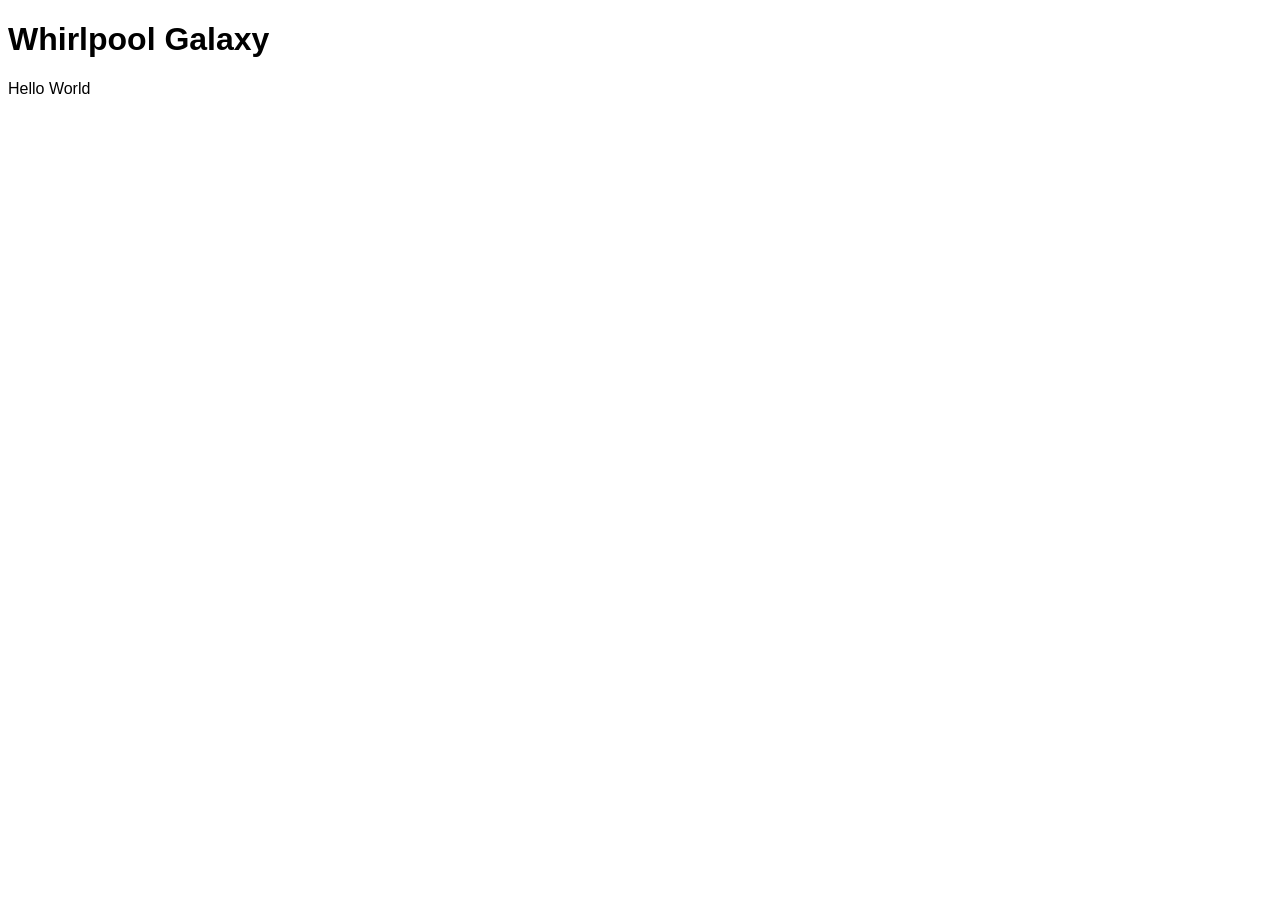
==== index.html @ 4571ea0e "Create index.html" ====
<!DOCTYPE html>
<html lang="en">
<head>
<title>Page Title</title>
<meta charset="UTF-8">
<meta name="viewport" content="width=device-width, initial-scale=1">
<style>
body {
  font-family: Arial, Helvetica, sans-serif;
}
</style>
</head>
<body>

<h1>Whirlpool Galaxy</h1>
<p>Hello World</p>

</body>
</html>
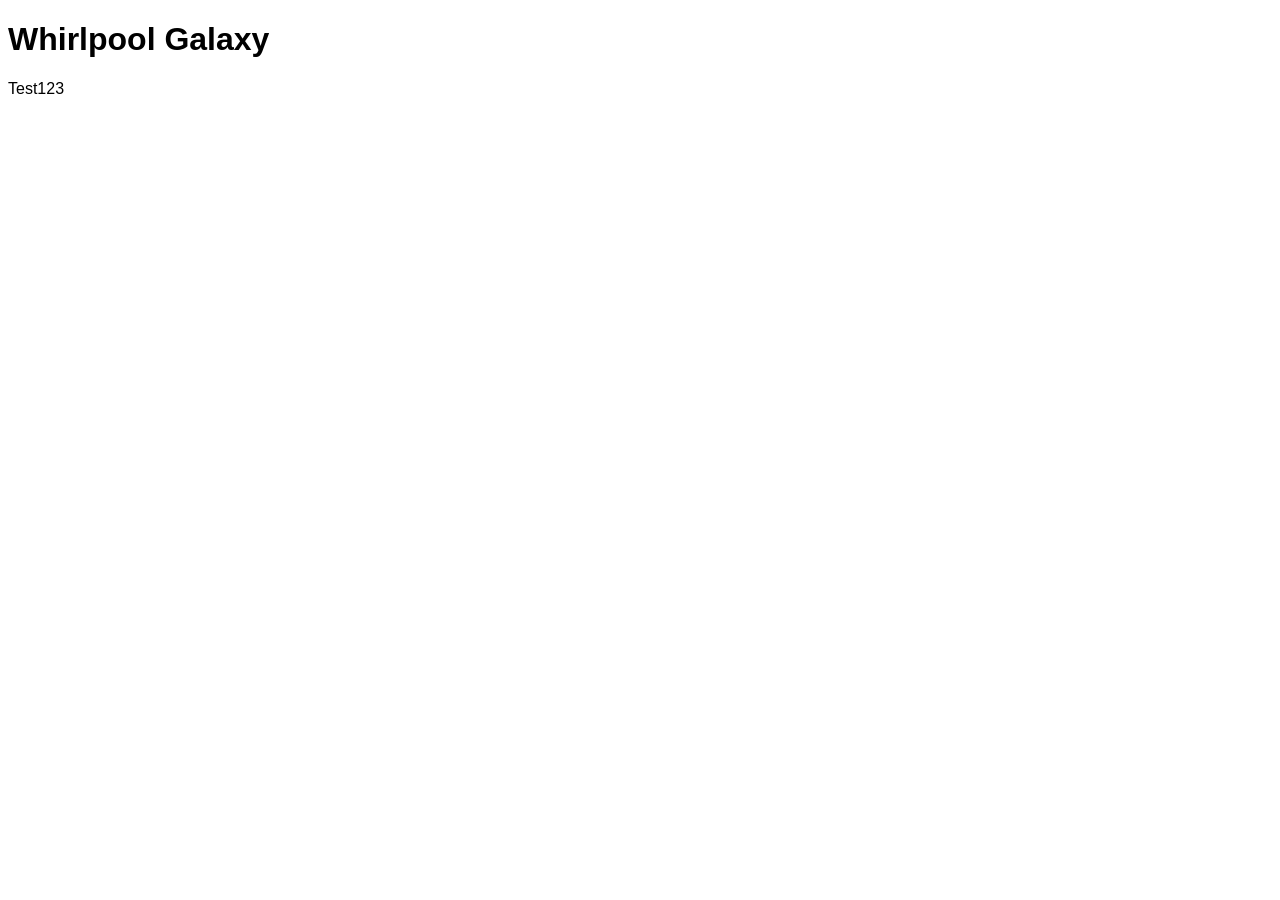
==== commit e3da0e52: "Update index.html" ====
--- a/index.html
+++ b/index.html
@@ -13,7 +13,7 @@
 <body>
 
 <h1>Whirlpool Galaxy</h1>
-<p>Hello World</p>
+<p>Test123</p>
 
 </body>
 </html>
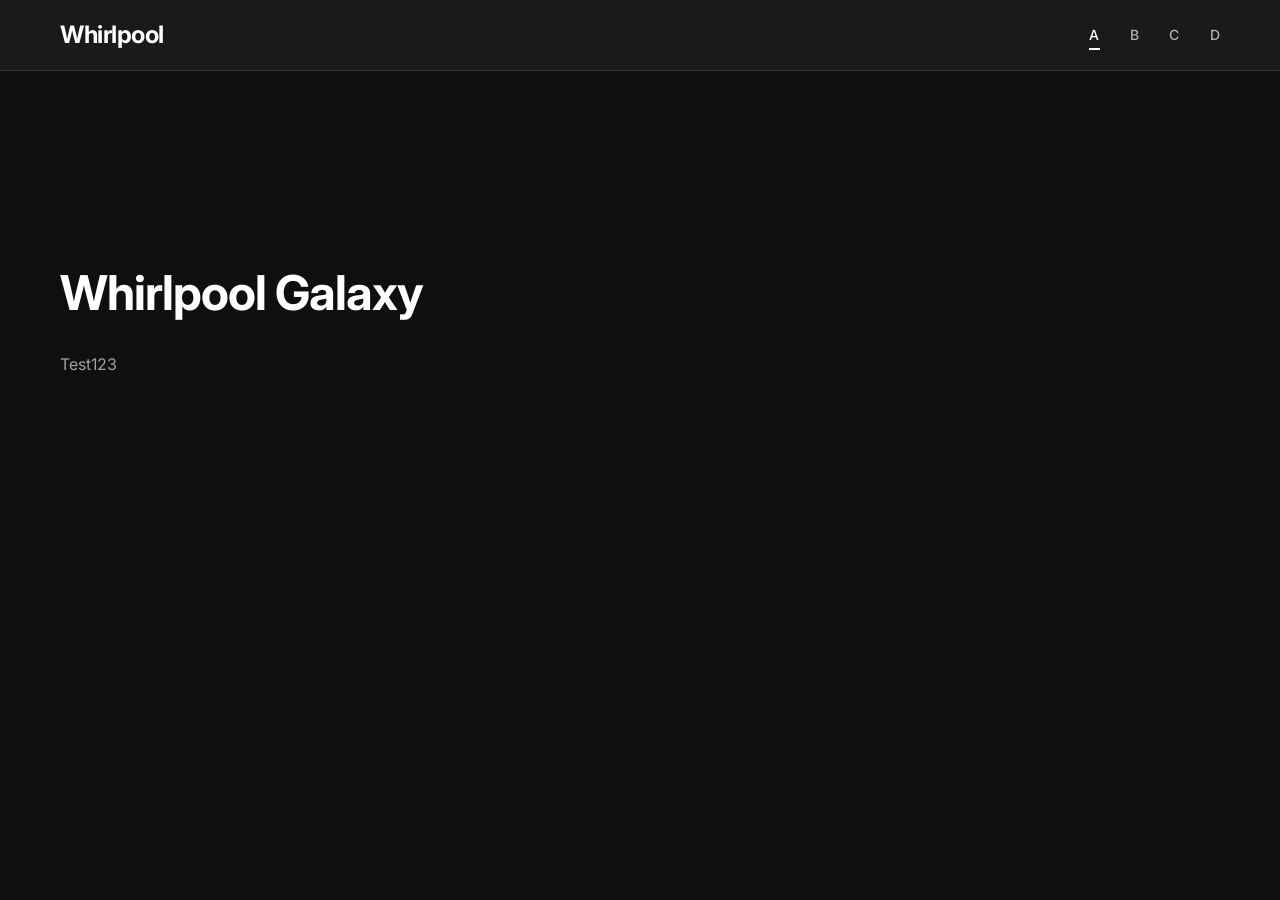
==== commit 2c7a1f79: "Updated index.html with new content on 2026-02-25" ====
--- a/index.html
+++ b/index.html
@@ -1,19 +1,123 @@
 <!DOCTYPE html>
 <html lang="en">
 <head>
-<title>Page Title</title>
+<title>Whirlpool Galaxy</title>
 <meta charset="UTF-8">
 <meta name="viewport" content="width=device-width, initial-scale=1">
+<link href="https://fonts.googleapis.com/css2?family=Inter:wght@400;500;600;700&display=swap" rel="stylesheet">
 <style>
+* {
+  margin: 0;
+  padding: 0;
+  box-sizing: border-box;
+}
+
 body {
-  font-family: Arial, Helvetica, sans-serif;
+  font-family: 'Inter', -apple-system, BlinkMacSystemFont, 'Segoe UI', sans-serif;
+  background-color: #0f0f0f;
+  color: #e0e0e0;
+  line-height: 1.6;
+}
+
+header {
+  background-color: #1a1a1a;
+  border-bottom: 1px solid #333;
+  position: sticky;
+  top: 0;
+  z-index: 100;
+}
+
+nav {
+  max-width: 1200px;
+  margin: 0 auto;
+  display: flex;
+  align-items: center;
+  padding: 0 20px;
+  height: 70px;
+}
+
+.logo {
+  font-size: 24px;
+  font-weight: 700;
+  margin-right: auto;
+  color: #ffffff;
+  letter-spacing: -0.5px;
+}
+
+.nav-links {
+  display: flex;
+  gap: 30px;
+  list-style: none;
+}
+
+.nav-links a {
+  text-decoration: none;
+  color: #b0b0b0;
+  font-weight: 500;
+  font-size: 14px;
+  transition: color 0.3s ease;
+  text-transform: uppercase;
+  letter-spacing: 0.5px;
+}
+
+.nav-links a:hover {
+  color: #ffffff;
+}
+
+.nav-links a.active {
+  color: #ffffff;
+  border-bottom: 2px solid #ffffff;
+  padding-bottom: 5px;
+}
+
+main {
+  max-width: 1200px;
+  margin: 0 auto;
+  padding: 60px 20px;
+}
+
+h1 {
+  font-size: 48px;
+  font-weight: 700;
+  margin-bottom: 20px;
+  color: #ffffff;
+  letter-spacing: -1px;
+}
+
+p {
+  font-size: 16px;
+  color: #a0a0a0;
+  margin-bottom: 30px;
+}
+
+.hero {
+  min-height: 400px;
+  display: flex;
+  flex-direction: column;
+  justify-content: center;
 }
 </style>
 </head>
 <body>
 
-<h1>Whirlpool Galaxy</h1>
-<p>Test123</p>
+<header>
+  <nav>
+    <div class="logo">Whirlpool</div>
+    <ul class="nav-links">
+      <li><a href="#a" class="active">A</a></li>
+      <li><a href="#b">B</a></li>
+      <li><a href="#c">C</a></li>
+      <li><a href="#d">D</a></li>
+    </ul>
+  </nav>
+</header>
+
+<main>
+  <section class="hero">
+    <h1>Whirlpool Galaxy</h1>
+    <p>Test123</p>
+  </section>
+</main>
 
 </body>
-</html>
+</html>
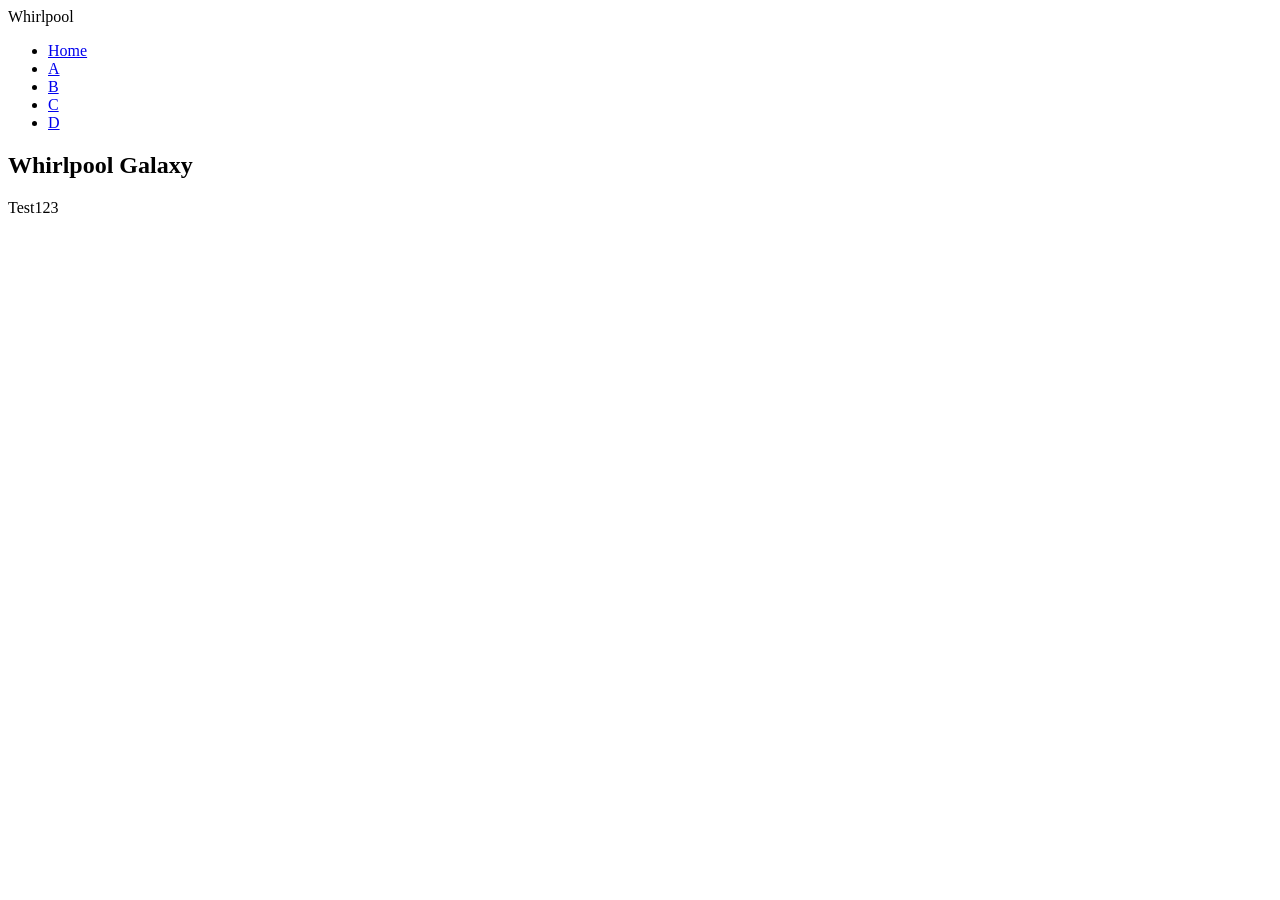
==== commit 24d5b2fd: "Update index.html with new content" ====
--- a/index.html
+++ b/index.html
@@ -5,98 +5,7 @@
 <meta charset="UTF-8">
 <meta name="viewport" content="width=device-width, initial-scale=1">
 <link href="https://fonts.googleapis.com/css2?family=Inter:wght@400;500;600;700&display=swap" rel="stylesheet">
-<style>
-* {
-  margin: 0;
-  padding: 0;
-  box-sizing: border-box;
-}
-
-body {
-  font-family: 'Inter', -apple-system, BlinkMacSystemFont, 'Segoe UI', sans-serif;
-  background-color: #0f0f0f;
-  color: #e0e0e0;
-  line-height: 1.6;
-}
-
-header {
-  background-color: #1a1a1a;
-  border-bottom: 1px solid #333;
-  position: sticky;
-  top: 0;
-  z-index: 100;
-}
-
-nav {
-  max-width: 1200px;
-  margin: 0 auto;
-  display: flex;
-  align-items: center;
-  padding: 0 20px;
-  height: 70px;
-}
-
-.logo {
-  font-size: 24px;
-  font-weight: 700;
-  margin-right: auto;
-  color: #ffffff;
-  letter-spacing: -0.5px;
-}
-
-.nav-links {
-  display: flex;
-  gap: 30px;
-  list-style: none;
-}
-
-.nav-links a {
-  text-decoration: none;
-  color: #b0b0b0;
-  font-weight: 500;
-  font-size: 14px;
-  transition: color 0.3s ease;
-  text-transform: uppercase;
-  letter-spacing: 0.5px;
-}
-
-.nav-links a:hover {
-  color: #ffffff;
-}
-
-.nav-links a.active {
-  color: #ffffff;
-  border-bottom: 2px solid #ffffff;
-  padding-bottom: 5px;
-}
-
-main {
-  max-width: 1200px;
-  margin: 0 auto;
-  padding: 60px 20px;
-}
-
-h1 {
-  font-size: 48px;
-  font-weight: 700;
-  margin-bottom: 20px;
-  color: #ffffff;
-  letter-spacing: -1px;
-}
-
-p {
-  font-size: 16px;
-  color: #a0a0a0;
-  margin-bottom: 30px;
-}
-
-.hero {
-  min-height: 400px;
-  display: flex;
-  flex-direction: column;
-  justify-content: center;
-}
-</style>
+<link rel="stylesheet" href="style.css">
 </head>
 <body>
 
@@ -104,10 +13,11 @@
   <nav>
     <div class="logo">Whirlpool</div>
     <ul class="nav-links">
-      <li><a href="#a" class="active">A</a></li>
-      <li><a href="#b">B</a></li>
-      <li><a href="#c">C</a></li>
-      <li><a href="#d">D</a></li>
+      <li><a href="index.html" class="active">Home</a></li>
+      <li><a href="page-a.html">A</a></li>
+      <li><a href="page-b.html">B</a></li>
+      <li><a href="page-c.html">C</a></li>
+      <li><a href="page-d.html">D</a></li>
     </ul>
   </nav>
 </header>
--- a/style.css
+++ b/style.css
@@ -0,0 +1,11 @@
+.header {
+  padding: 80px; /* some padding */
+  text-align: center; /* center the text */
+  background: #1abc9c; /* green background */
+  color: white; /* white text color */
+}
+
+/* Increase the font size of the <h1> element */
+.header h1 {
+  font-size: 40px;
+}
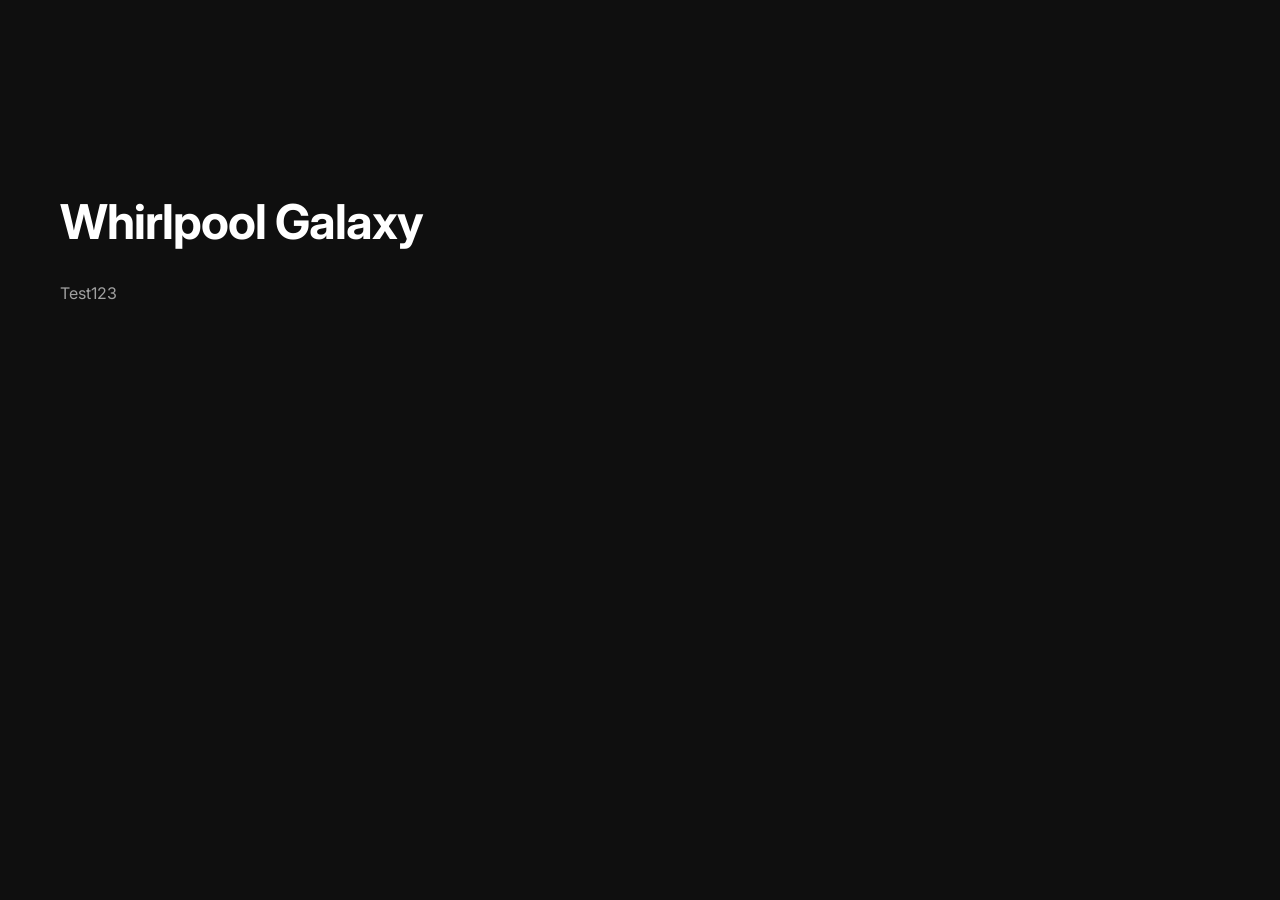
==== commit a8385900: "Remove header and navigation links Removed header navigation section from index.html" ====
--- a/index.html
+++ b/index.html
@@ -9,19 +9,6 @@
 </head>
 <body>
 
-<header>
-  <nav>
-    <div class="logo">Whirlpool</div>
-    <ul class="nav-links">
-      <li><a href="index.html" class="active">Home</a></li>
-      <li><a href="page-a.html">A</a></li>
-      <li><a href="page-b.html">B</a></li>
-      <li><a href="page-c.html">C</a></li>
-      <li><a href="page-d.html">D</a></li>
-    </ul>
-  </nav>
-</header>
-
 <main>
   <section class="hero">
     <h1>Whirlpool Galaxy</h1>
@@ -30,4 +17,4 @@
 </main>
 
 </body>
-</html>+</html>
--- a/style.css
+++ b/style.css
@@ -1,11 +1,90 @@
-.header {
-  padding: 80px; /* some padding */
-  text-align: center; /* center the text */
-  background: #1abc9c; /* green background */
-  color: white; /* white text color */
+* {
+  margin: 0;
+  padding: 0;
+  box-sizing: border-box;
 }
 
-/* Increase the font size of the <h1> element */
-.header h1 {
-  font-size: 40px;
+body {
+  font-family: 'Inter', -apple-system, BlinkMacSystemFont, 'Segoe UI', sans-serif;
+  background-color: #0f0f0f;
+  color: #e0e0e0;
+  line-height: 1.6;
 }
+
+header {
+  background-color: #1a1a1a;
+  border-bottom: 1px solid #333;
+  position: sticky;
+  top: 0;
+  z-index: 100;
+}
+
+nav {
+  max-width: 1200px;
+  margin: 0 auto;
+  display: flex;
+  align-items: center;
+  padding: 0 20px;
+  height: 70px;
+}
+
+.logo {
+  font-size: 24px;
+  font-weight: 700;
+  margin-right: auto;
+  color: #ffffff;
+  letter-spacing: -0.5px;
+}
+
+.nav-links {
+  display: flex;
+  gap: 30px;
+  list-style: none;
+}
+
+.nav-links a {
+  text-decoration: none;
+  color: #b0b0b0;
+  font-weight: 500;
+  font-size: 14px;
+  transition: color 0.3s ease;
+  text-transform: uppercase;
+  letter-spacing: 0.5px;
+}
+
+.nav-links a:hover {
+  color: #ffffff;
+}
+
+.nav-links a.active {
+  color: #ffffff;
+  border-bottom: 2px solid #ffffff;
+  padding-bottom: 5px;
+}
+
+main {
+  max-width: 1200px;
+  margin: 0 auto;
+  padding: 60px 20px;
+}
+
+h1 {
+  font-size: 48px;
+  font-weight: 700;
+  margin-bottom: 20px;
+  color: #ffffff;
+  letter-spacing: -1px;
+}
+
+p {
+  font-size: 16px;
+  color: #a0a0a0;
+  margin-bottom: 30px;
+}
+
+.hero {
+  min-height: 400px;
+  display: flex;
+  flex-direction: column;
+  justify-content: center;
+}
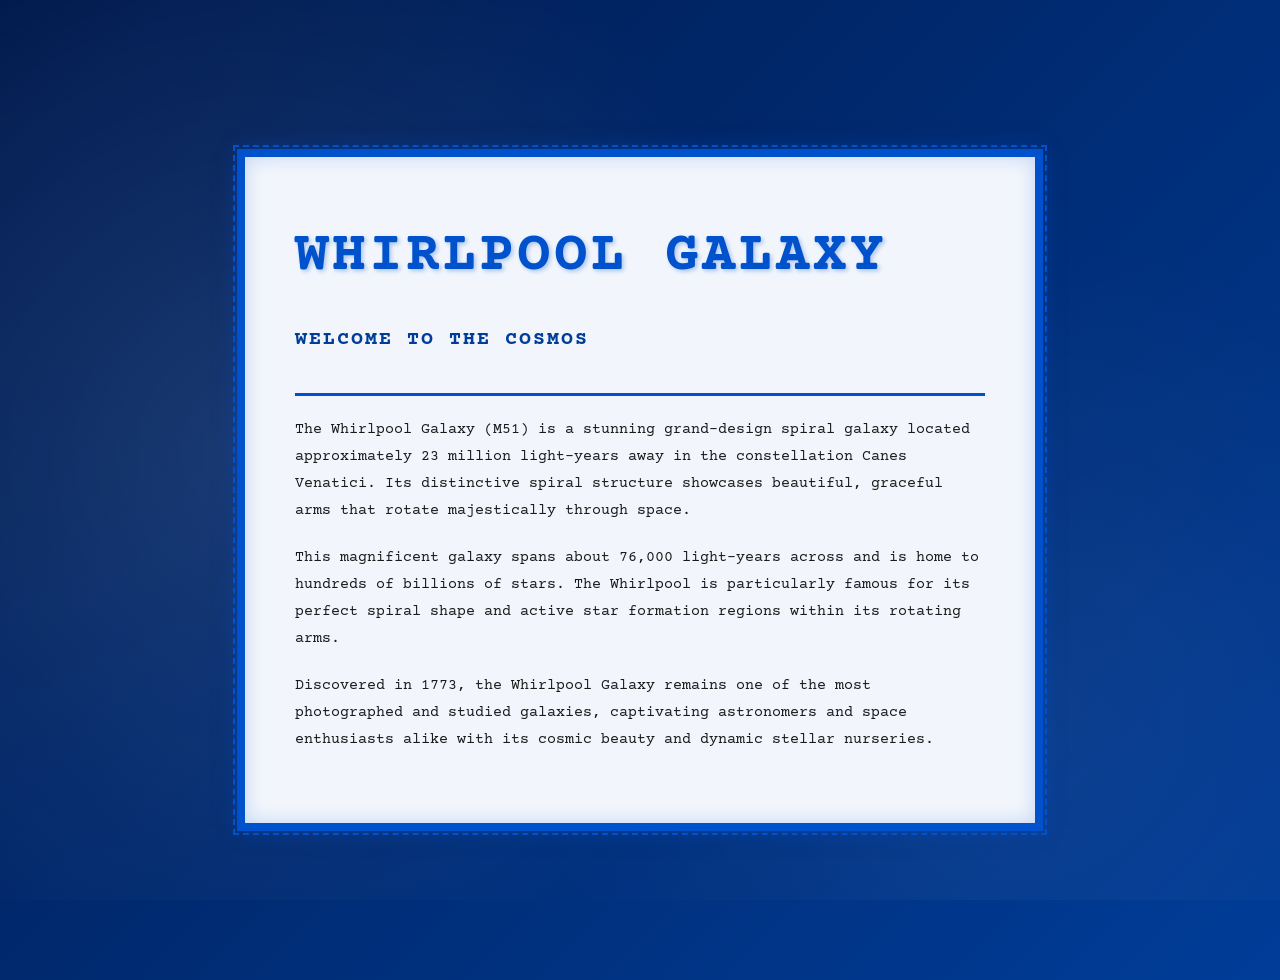
==== commit aefc1f96: "Update index.html with new content" ====
--- a/index.html
+++ b/index.html
@@ -4,17 +4,24 @@
 <title>Whirlpool Galaxy</title>
 <meta charset="UTF-8">
 <meta name="viewport" content="width=device-width, initial-scale=1">
-<link href="https://fonts.googleapis.com/css2?family=Inter:wght@400;500;600;700&display=swap" rel="stylesheet">
+<link href="https://fonts.googleapis.com/css2?family=Courier+Prime:wght@400;700&display=swap" rel="stylesheet">
 <link rel="stylesheet" href="style.css">
 </head>
 <body>
 
 <main>
   <section class="hero">
-    <h1>Whirlpool Galaxy</h1>
-    <p>Test123</p>
+    <div class="hero-content">
+      <h1>WHIRLPOOL GALAXY</h1>
+      <p>Welcome to the Cosmos</p>
+      <div class="info">
+        <p>The Whirlpool Galaxy (M51) is a stunning grand-design spiral galaxy located approximately 23 million light-years away in the constellation Canes Venatici. Its distinctive spiral structure showcases beautiful, graceful arms that rotate majestically through space.</p>
+        <p>This magnificent galaxy spans about 76,000 light-years across and is home to hundreds of billions of stars. The Whirlpool is particularly famous for its perfect spiral shape and active star formation regions within its rotating arms.</p>
+        <p>Discovered in 1773, the Whirlpool Galaxy remains one of the most photographed and studied galaxies, captivating astronomers and space enthusiasts alike with its cosmic beauty and dynamic stellar nurseries.</p>
+      </div>
+    </div>
   </section>
 </main>
 
 </body>
-</html>
+</html>
--- a/style.css
+++ b/style.css
@@ -5,86 +5,140 @@
 }
 
 body {
-  font-family: 'Inter', -apple-system, BlinkMacSystemFont, 'Segoe UI', sans-serif;
-  background-color: #0f0f0f;
-  color: #e0e0e0;
-  line-height: 1.6;
+  font-family: 'Courier Prime', monospace;
+  background: linear-gradient(135deg, #001a4d 0%, #003d99 25%, #0052cc 50%, #003d99 75%, #001a4d 100%);
+  background-size: 400% 400%;
+  animation: poolFlow 15s ease infinite;
+  color: #ffffff;
+  line-height: 1.8;
+  min-height: 100vh;
 }
 
-header {
-  background-color: #1a1a1a;
-  border-bottom: 1px solid #333;
-  position: sticky;
-  top: 0;
-  z-index: 100;
+@keyframes poolFlow {
+  0% { background-position: 0% 50%; }
+  50% { background-position: 100% 50%; }
+  100% { background-position: 0% 50%; }
 }
 
-nav {
-  max-width: 1200px;
-  margin: 0 auto;
-  display: flex;
-  align-items: center;
-  padding: 0 20px;
-  height: 70px;
-}
-
-.logo {
-  font-size: 24px;
-  font-weight: 700;
-  margin-right: auto;
-  color: #ffffff;
-  letter-spacing: -0.5px;
-}
-
-.nav-links {
-  display: flex;
-  gap: 30px;
-  list-style: none;
-}
-
-.nav-links a {
-  text-decoration: none;
-  color: #b0b0b0;
-  font-weight: 500;
-  font-size: 14px;
-  transition: color 0.3s ease;
-  text-transform: uppercase;
-  letter-spacing: 0.5px;
-}
-
-.nav-links a:hover {
-  color: #ffffff;
-}
-
-.nav-links a.active {
-  color: #ffffff;
-  border-bottom: 2px solid #ffffff;
-  padding-bottom: 5px;
+/* Retro water ripple effect overlay */
+body::before {
+  content: '';
+  position: fixed;
+  top: 0;
+  left: 0;
+  width: 100%;
+  height: 100%;
+  background: radial-gradient(circle at 20% 50%, rgba(255, 255, 255, 0.1) 0%, transparent 50%),
+              radial-gradient(circle at 80% 80%, rgba(255, 255, 255, 0.05) 0%, transparent 40%);
+  pointer-events: none;
+  z-index: 1;
 }
 
 main {
-  max-width: 1200px;
+  position: relative;
+  z-index: 2;
+  max-width: 900px;
   margin: 0 auto;
-  padding: 60px 20px;
+  padding: 40px 20px;
+}
+
+.hero {
+  min-height: 100vh;
+  display: flex;
+  align-items: center;
+  justify-content: center;
+}
+
+.hero-content {
+  background: rgba(255, 255, 255, 0.95);
+  color: #001a4d;
+  padding: 50px;
+  border: 5px solid #0052cc;
+  box-shadow: 0 0 20px rgba(0, 82, 204, 0.5), inset 0 0 20px rgba(0, 82, 204, 0.2);
+  max-width: 800px;
+  position: relative;
+}
+
+/* Retro 90s chunky border effect */
+.hero-content::before {
+  content: '';
+  position: absolute;
+  top: -8px;
+  left: -8px;
+  right: -8px;
+  bottom: -8px;
+  background: #0052cc;
+  z-index: -1;
+}
+
+.hero-content::after {
+  content: '';
+  position: absolute;
+  top: -12px;
+  left: -12px;
+  right: -12px;
+  bottom: -12px;
+  border: 2px dashed #0052cc;
+  z-index: -2;
 }
 
 h1 {
-  font-size: 48px;
+  font-size: 56px;
   font-weight: 700;
-  margin-bottom: 20px;
-  color: #ffffff;
-  letter-spacing: -1px;
+  margin-bottom: 15px;
+  color: #0052cc;
+  letter-spacing: 3px;
+  text-shadow: 2px 2px 4px rgba(0, 82, 204, 0.3);
+  text-transform: uppercase;
 }
 
-p {
-  font-size: 16px;
-  color: #a0a0a0;
-  margin-bottom: 30px;
+.hero-content > p:first-of-type {
+  font-size: 20px;
+  color: #003d99;
+  margin-bottom: 35px;
+  font-weight: 700;
+  letter-spacing: 2px;
+  text-transform: uppercase;
 }
 
-.hero {
-  min-height: 400px;
-  display: flex;
-  flex-direction: column;
-  justify-content: center;
+.info {
+  margin-top: 30px;
+}
+
+.info p {
+  font-size: 15px;
+  color: #1a1a1a;
+  margin-bottom: 20px;
+  line-height: 1.8;
+  font-family: 'Courier Prime', monospace;
+}
+
+.info p:first-child {
+  border-top: 3px solid #0052cc;
+  padding-top: 20px;
+}
+
+/* Retro button-like hover effect */
+.hero-content:hover {
+  box-shadow: 0 0 30px rgba(0, 82, 204, 0.8), inset 0 0 30px rgba(0, 82, 204, 0.3);
+}
+
+@media (max-width: 768px) {
+  .hero-content {
+    padding: 30px;
+    border: 4px solid #0052cc;
+  }
+
+  h1 {
+    font-size: 36px;
+    letter-spacing: 2px;
+  }
+
+  .hero-content > p:first-of-type {
+    font-size: 16px;
+  }
+
+  .info p {
+    font-size: 14px;
+  }
 }
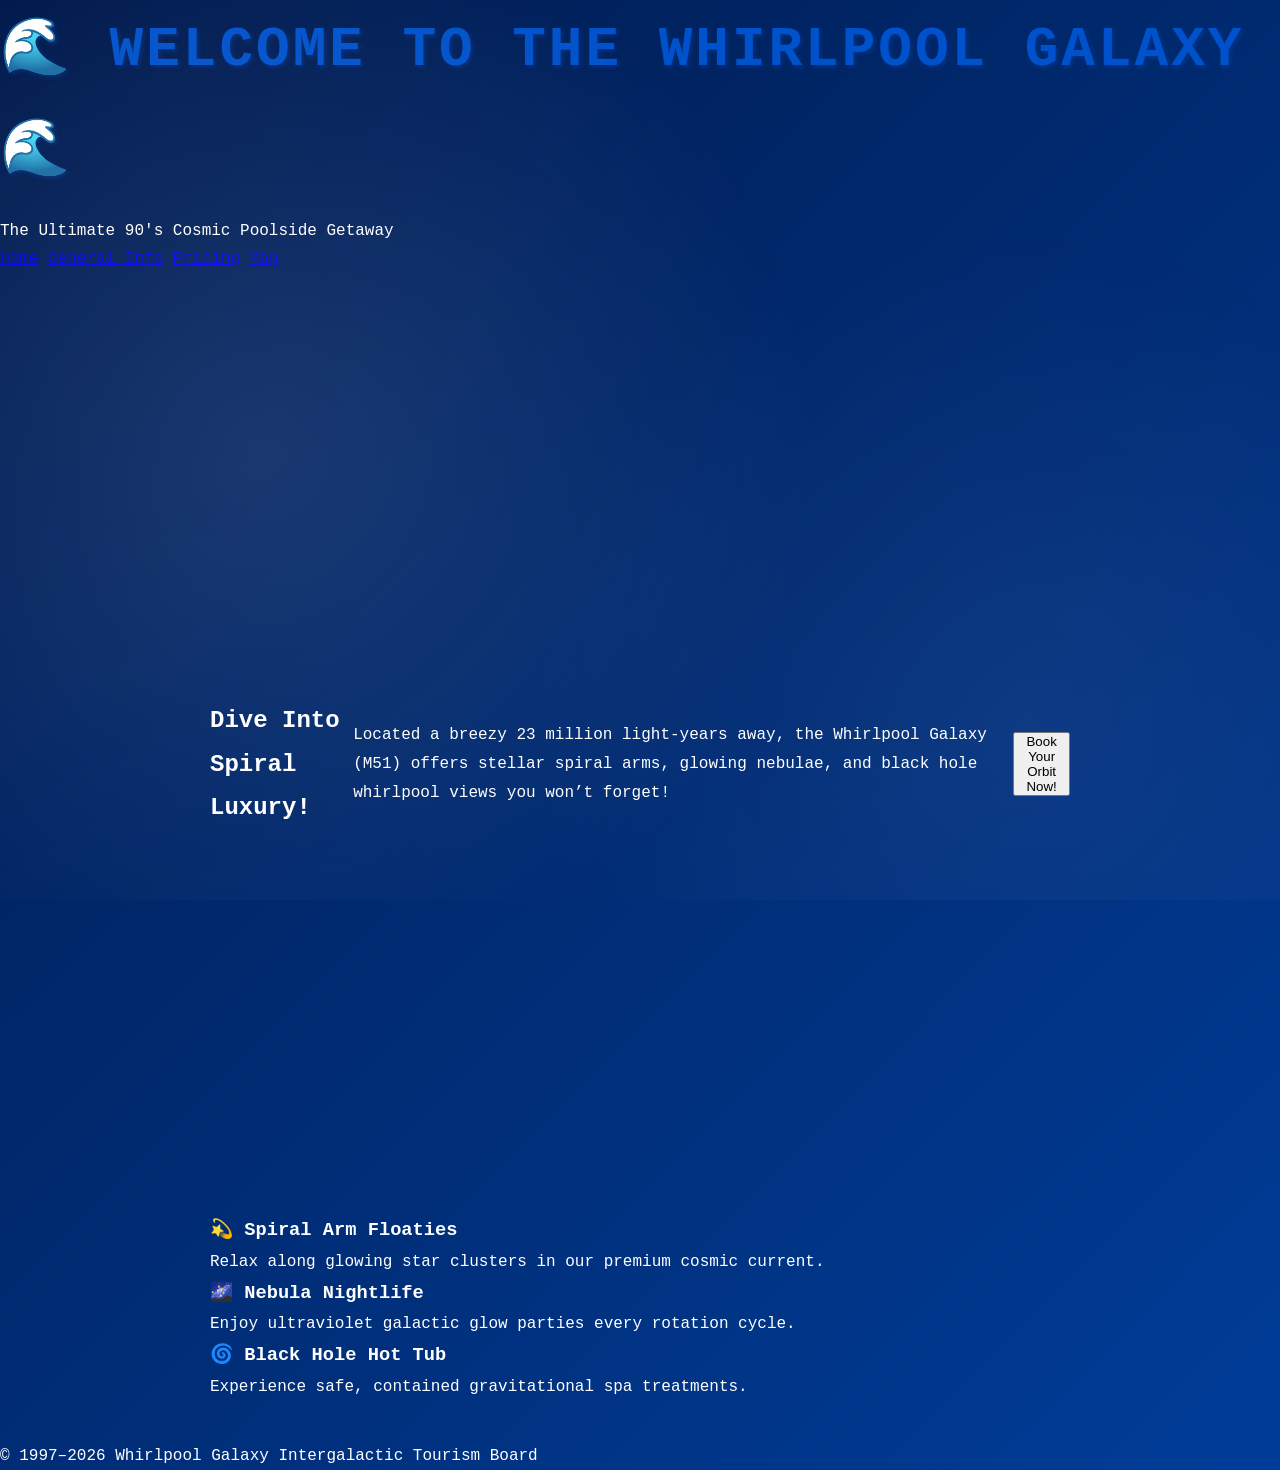
==== commit 4fa606aa: "Revamp index.html for Whirlpool Galaxy theme Updated the HTML structure and content for the Whirlpoo" ====
--- a/index.html
+++ b/index.html
@@ -1,27 +1,48 @@
 <!DOCTYPE html>
 <html lang="en">
 <head>
-<title>Whirlpool Galaxy</title>
-<meta charset="UTF-8">
-<meta name="viewport" content="width=device-width, initial-scale=1">
-<link href="https://fonts.googleapis.com/css2?family=Courier+Prime:wght@400;700&display=swap" rel="stylesheet">
-<link rel="stylesheet" href="style.css">
+    <meta charset="UTF-8">
+    <meta name="viewport" content="width=device-width, initial-scale=1.0">
+    <title>Whirlpool Galaxy Resort ✨</title>
+    <link rel="stylesheet" href="style.css">
 </head>
 <body>
+    <header>
+        <h1>🌊 Welcome to the Whirlpool Galaxy 🌊</h1>
+        <p class="tagline">The Ultimate 90's Cosmic Poolside Getaway</p>
+        <nav>
+            <a href="index.html">Home</a>
+            <a href="info.html">General Info</a>
+            <a href="pricing.html">Pricing</a>
+            <a href="map.html">Map</a>
+        </nav>
+    </header>
 
-<main>
-  <section class="hero">
-    <div class="hero-content">
-      <h1>WHIRLPOOL GALAXY</h1>
-      <p>Welcome to the Cosmos</p>
-      <div class="info">
-        <p>The Whirlpool Galaxy (M51) is a stunning grand-design spiral galaxy located approximately 23 million light-years away in the constellation Canes Venatici. Its distinctive spiral structure showcases beautiful, graceful arms that rotate majestically through space.</p>
-        <p>This magnificent galaxy spans about 76,000 light-years across and is home to hundreds of billions of stars. The Whirlpool is particularly famous for its perfect spiral shape and active star formation regions within its rotating arms.</p>
-        <p>Discovered in 1773, the Whirlpool Galaxy remains one of the most photographed and studied galaxies, captivating astronomers and space enthusiasts alike with its cosmic beauty and dynamic stellar nurseries.</p>
-      </div>
-    </div>
-  </section>
-</main>
+    <main>
+        <section class="hero">
+            <h2>Dive Into Spiral Luxury!</h2>
+            <p>Located a breezy 23 million light-years away, the Whirlpool Galaxy (M51) offers stellar spiral arms, glowing nebulae, and black hole whirlpool views you won’t forget!</p>
+            <button class="cta">Book Your Orbit Now!</button>
+        </section>
 
+        <section class="features">
+            <div class="card">
+                <h3>💫 Spiral Arm Floaties</h3>
+                <p>Relax along glowing star clusters in our premium cosmic current.</p>
+            </div>
+            <div class="card">
+                <h3>🌌 Nebula Nightlife</h3>
+                <p>Enjoy ultraviolet galactic glow parties every rotation cycle.</p>
+            </div>
+            <div class="card">
+                <h3>🌀 Black Hole Hot Tub</h3>
+                <p>Experience safe, contained gravitational spa treatments.</p>
+            </div>
+        </section>
+    </main>
+
+    <footer>
+        <p>© 1997–2026 Whirlpool Galaxy Intergalactic Tourism Board</p>
+    </footer>
 </body>
-</html>+</html>
